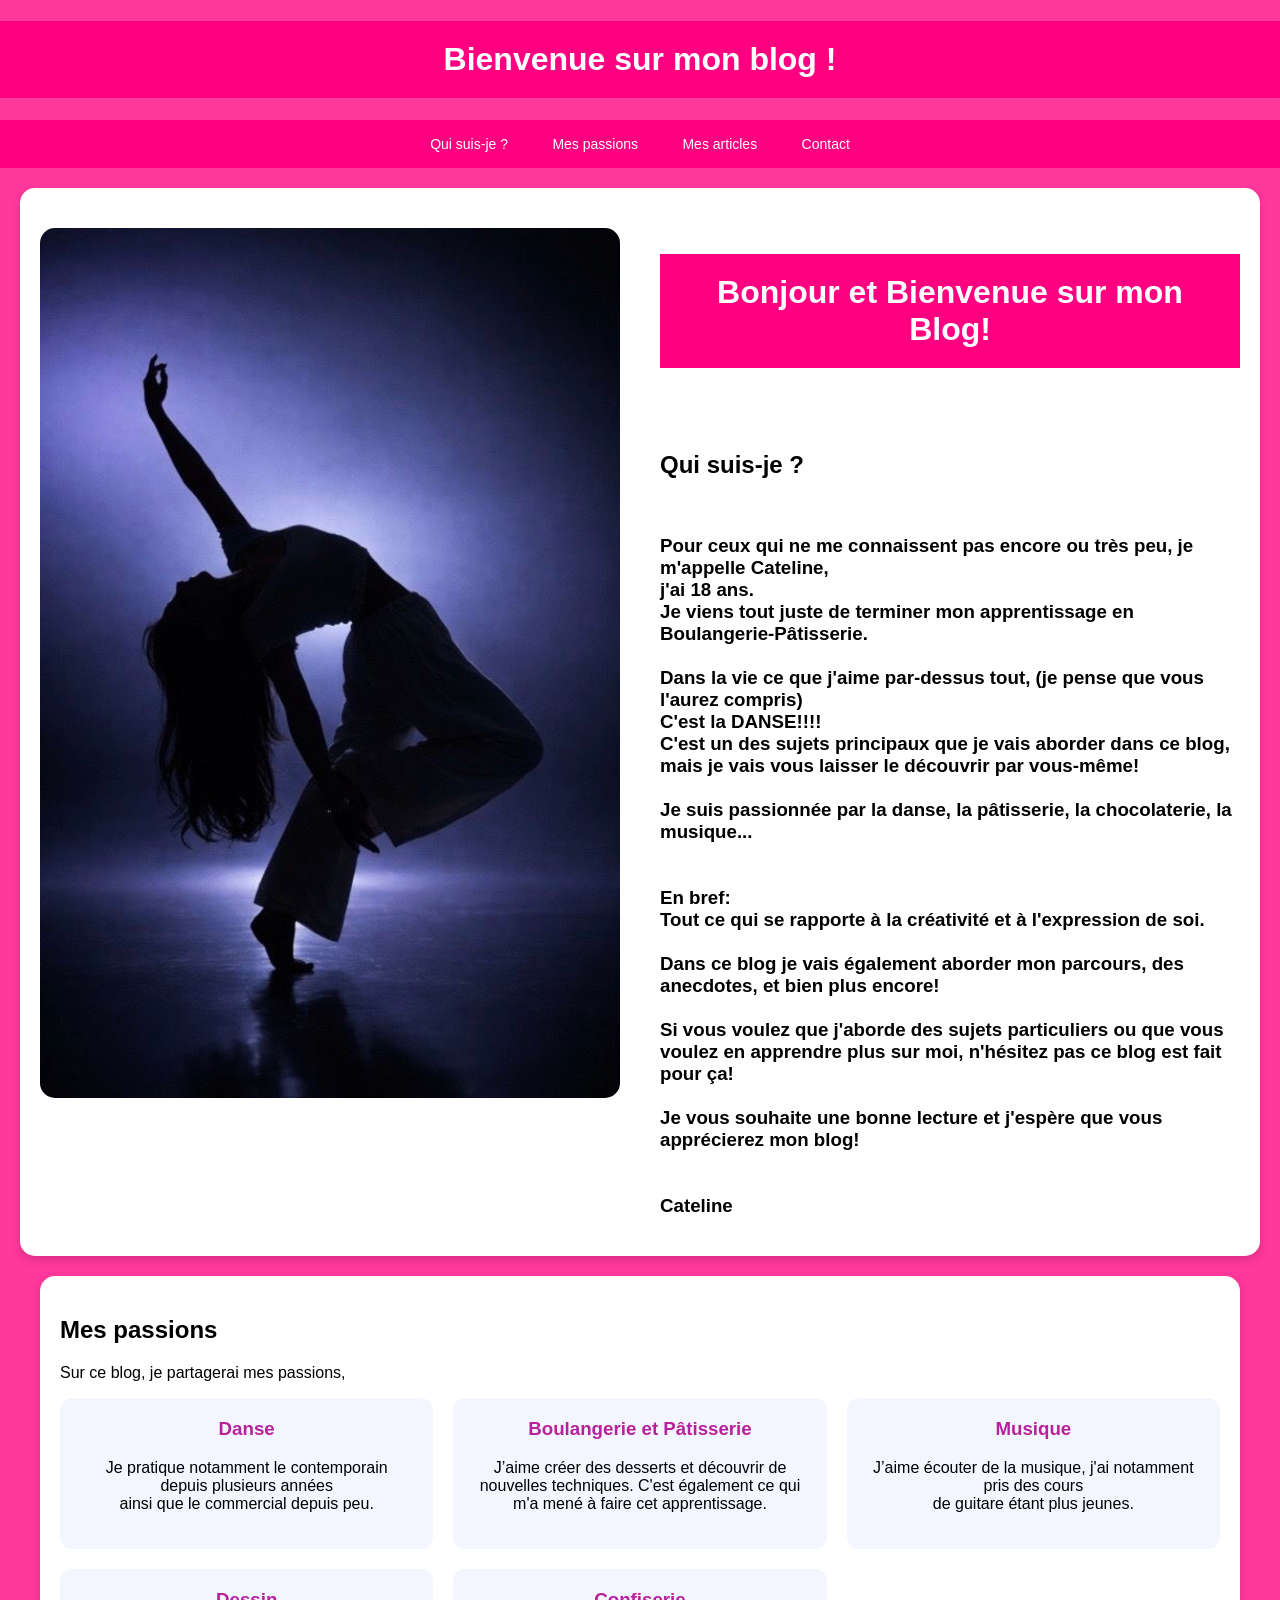
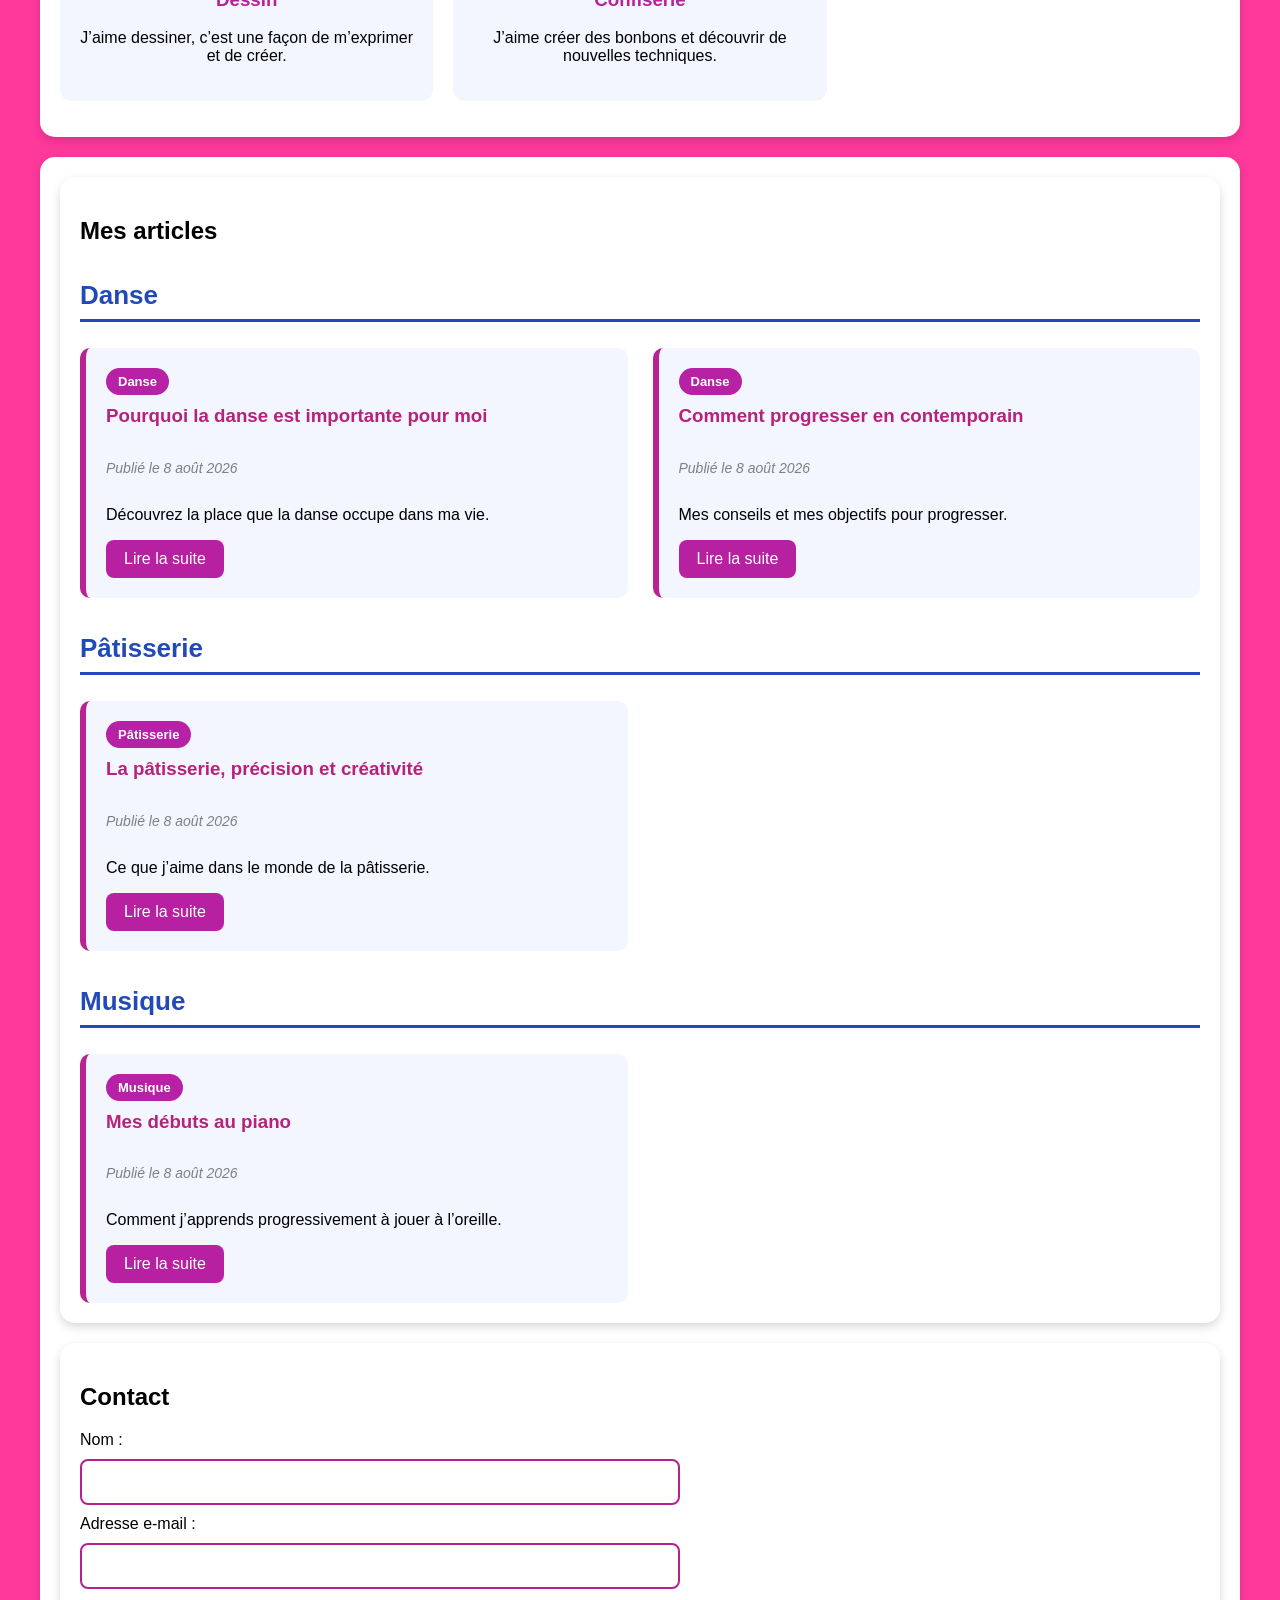
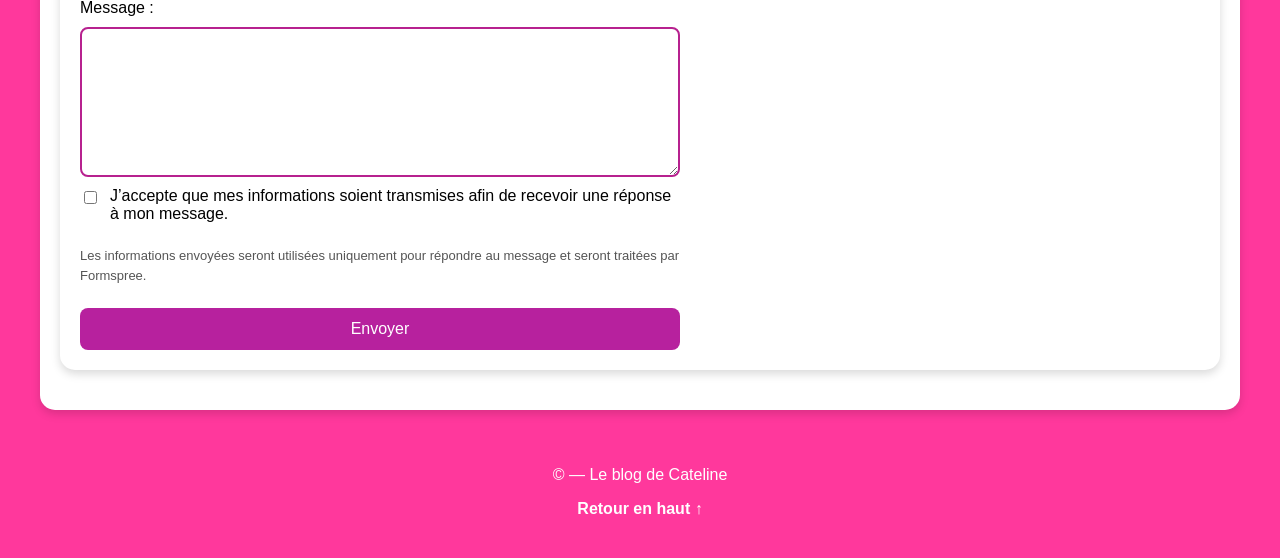
==== index.html @ 2f34d5cc "Add files via upload" ====
<!DOCTYPE html>
<html lang="fr">

<head>
    <meta charset="UTF-8">
    <meta name="viewport" content="width=device-width, initial-scale=1.0">
    <meta
    name="description"
    content="Le blog de Cateline consacré à la danse, à la pâtisserie, à la musique et à ses projets.">
    <title>Le blog de Cateline</title>
    <link rel="stylesheet" href="style.css">
</head>

<script src="script.js"></script>

<body id="haut">
     <h1>Bienvenue sur mon blog !</h1>

<nav>
    <a href="#presentation">Qui suis-je ?</a>
    <a href="#passions">Mes passions</a>
    <a href="#articles">Mes articles</a>
    <a href="#contact">Contact</a>
</nav>

 <main>
    
<section>
    <h2 id="presentation"></h2>

    <div class="presentation-contenu">
        <img src= "photo-anonyme.png" alt="Illustration de présentation">

        <div class="presentation-texte">
            <p>
               <h1>Bonjour et Bienvenue sur mon Blog!</h1><br>
               <br>
               
                <h2> Qui suis-je ?</h2><br>

                <h3>Pour ceux qui ne me connaissent pas encore ou très peu, je m'appelle Cateline, <br>
                    j'ai 18 ans.<br>

                Je viens tout juste de terminer mon apprentissage en Boulangerie-Pâtisserie.<br>
                                                                                                <br>
                Dans la vie ce que j'aime par-dessus tout, (je pense que vous l'aurez compris)<br>
                C'est la DANSE!!!!<br>
                C'est un des sujets principaux que je vais aborder dans ce blog, mais je vais vous laisser le découvrir
                par vous-même! <br> 
                                                                                                    <br>
                Je suis passionnée par la danse, la pâtisserie, la chocolaterie, la musique... <br><br><br>
                En bref:<br>
                Tout ce qui se rapporte à la créativité et à l'expression de soi.<br><br>
                Dans ce blog je vais également aborder mon parcours, des anecdotes, et bien plus encore!<br><br>
                
                Si vous voulez que j'aborde des sujets particuliers ou que vous voulez en apprendre plus sur moi, n'hésitez pas ce blog est fait pour ça!<br><br>
                Je vous souhaite une bonne lecture et j'espère que vous apprécierez mon blog!<br><br><br>
                Cateline<br>
                </h3>
            </p>
        </div>
    </div>
</section>

<main>
    <section>
        <h2 id="passions">Mes passions</h2>

        <p>
            Sur ce blog, je partagerai mes passions,
        </p>

        <ul class="liste-passions">
    <li>
        <h3>Danse</h3>
        <p>Je pratique notamment le contemporain depuis plusieurs années <br>ainsi que le commercial depuis peu.</p>
    </li>

    <li>
        <h3>Boulangerie et Pâtisserie</h3>
        <p>J’aime créer des desserts et découvrir de nouvelles techniques.
            C'est également ce qui m'a mené à faire cet apprentissage.
            
        </p>
    </li>

    <li>
        <h3>Musique</h3>
        <p>J’aime écouter de la musique, j'ai notamment pris des cours <br>de guitare étant plus jeunes.</p>
    </li>

    <li> 
        <h3>Dessin</h3>
        <p>J’aime dessiner, c’est une façon de m’exprimer et de créer.</p>
    </li>

    <li>
        <h3>Confiserie</h3>
        <p>J’aime créer des bonbons et découvrir de nouvelles techniques.</p>
    </li>
</ul>

    </section>
</main>
<main>
<section>
<section>
    <h2 id="articles">Mes articles</h2>

    <div class="groupe-categorie">
        <h3 class="titre-categorie">Danse</h3>

        <div class="grille-articles">
            <article>
                <span class="categorie">Danse</span>

                <h3>Pourquoi la danse est importante pour moi</h3>

                <p class="date">Publié le 8 août 2026</p>

                <p>
                    Découvrez la place que la danse occupe dans ma vie.
                </p>

                <a class="bouton" href="article-danse.html">
                    Lire la suite
                </a>
            </article>

            <article>
                <span class="categorie">Danse</span>

                <h3>Comment progresser en contemporain</h3>

                <p class="date">Publié le 8 août 2026</p>

                <p>
                    Mes conseils et mes objectifs pour progresser.
                </p>

                <a class="bouton" href="article-progrèsdanse.html">
                    Lire la suite
                </a>
            </article>
        </div>
    </div>

    <div class="groupe-categorie">
        <h3 class="titre-categorie">Pâtisserie</h3>

        <div class="grille-articles">
            <article>
                <span class="categorie">Pâtisserie</span>

                <h3>La pâtisserie, précision et créativité</h3>

                <p class="date">Publié le 8 août 2026</p>

                <p>
                    Ce que j’aime dans le monde de la pâtisserie.
                </p>

                <a class="bouton" href="article-patisserie.html">
                    Lire la suite
                </a>
            </article>
        </div>
    </div>

    <div class="groupe-categorie">
        <h3 class="titre-categorie">Musique</h3>

        <div class="grille-articles">
            <article>
                <span class="categorie">Musique</span>

                <h3>Mes débuts au piano</h3>

                <p class="date">Publié le 8 août 2026</p>

                <p>
                    Comment j’apprends progressivement à jouer à l’oreille.
                </p>

                <a class="bouton" href="article-musique.html">
                    Lire la suite
                </a>
            </article>
        </div>
    </div>
</section>

<section>
    <h2 id="contact">Contact</h2>

    <form
    id="formulaire-contact"
    action=https://formspree.io/f/xwlevend
    method="POST">
    <input
    type="hidden"
    name="_subject"
    value="Nouveau message depuis le blog"
>
        <label for="nom">Nom :</label>
        <input type="text" id="nom" name="nom" required>

        <label for="email">Adresse e-mail :</label>
        <input type="email" id="email" name="email"required>

        <label for="message">Message :</label>
        <textarea id="message" name="message" required></textarea>

<label class="consentement">
    <input type="checkbox" name="consentement" required>

    <span>
        J’accepte que mes informations soient transmises afin de recevoir
        une réponse à mon message.
    </span>
</label>

<p class="information-contact">
    Les informations envoyées seront utilisées uniquement pour répondre
    au message et seront traitées par Formspree.
</p>

<button type="submit">Envoyer</button>

    </form>
</section>
</main>

<footer>
    <p>© <span id="annee"></span> — Le blog de Cateline</p>
    <a class="retour-haut" href="#haut">Retour en haut ↑</a>
</footer>

<script src="script.js"></script>

</body>

</html>
---- style.css ----
html{
    scroll-behavior: smooth;
}
* {
    box-sizing: border-box;
}
body {
    background-color: rgb(255, 56, 156);
    font-family: Arial, sans-serif;
    margin: 0px
}

h1{
    color: white;
    background-color: rgb(255, 0, 128);
    text-align: center;
    font-size: 50px;
    padding: 30px;
}

main{
    margin: 30px;
}

nav {
    background-color: rgb(255, 0, 128);
    padding: 15px;
    text-align: center;
    position: sticky;
    top: 0;
    z-index: 1000;
}

nav a {
    color: white;
    text-decoration: none;
    margin: 20px;
    font-size: 18px;
}

nav a:hover {
    color: black;
}

section {
    background-color: white;
    padding: 20px;
    margin-bottom: 20px;
    border-radius: 15px;
    box-shadow: 0 4px 10px rgba(0, 0, 0, 0.15);
}

footer {
    background-color: rgb(255, 0, 174) (21, 66, 172);
    color: white;
    text-align: center;
    padding: 20px;
}

img {
    width: 750px;
    max-width: 100%;
    display: block;
    margin: 20px 20px;
    border-radius: 15px;
}

article {
    background-color: #f3f6ff;
    padding: 20px;
    margin-top: 20px;
    border-left: 6px solid #b92291;
    border-radius: 10px;
}

article h3 {
    margin-top: 0;
    color: #b7217b;
}

.date {
    color: gray;
    font-size: 14px;
    font-style: italic;
}

.bouton {
    display: inline-block;
    background-color: #b721a1;
    color: white;
    text-decoration: none;
    padding: 10px 18px;
    border-radius: 8px;
}

.bouton:hover {
    background-color: rgb(228, 0, 202);
}

@media (max-width: 600px){}
    h1 {
        font-size: 32px;
        padding: 20px;
    }
    nav{
        gap: 12px;
    }
    nav a {
       font-size: 14px;
    }

    main {
        margin: 20px;
    }
    .liste-passions {
    grid-template-columns: 1fr;
    .grille-articles {
    grid-template-columns: 1fr;
}
}

 .presentation-contenu {
    display: grid;
    grid-template-columns: 1fr 1fr;
    gap: 40px;
    align-items: start;
}

.presentation-contenu img {
    width: 100%;
    margin: 0;
}

.presentation-texte {
    text-align: left;
}   

.presentation-texte p {
    margin-top: 0;
    line-height: 1.6;
}

form {
    display: flex;
    flex-direction: column;
    gap: 10px;
    max-width: 600px;
}

input,
textarea {
    font-family: Arial, sans-serif;
    font-size: 16px;
    padding: 12px;
    border: 2px solid rgb(183, 33, 143);
    border-radius: 8px;
}

textarea {
    min-height: 150px;
    resize: vertical;
}

button {
    background-color: #b7219e;
    color: white;
    font-size: 16px;
    padding: 12px 20px;
    border: none;
    border-radius: 8px;
    cursor: pointer;
}

button:hover {
    background-color: rgb(235, 12, 150);
}

body.mode-sombre {
    background-color: #121212;
    color: white;
}

body.mode-sombre section {
    background-color: #242424;
    color: white;
}

body.mode-sombre article {
    background-color: #333333;
}

body.mode-sombre article h3 {
    color: #ff8adc;
}

#bouton-theme {
    display: block;
    margin: 20px auto;
}

.liste-passions {
    display: grid;
    grid-template-columns: repeat(3, 1fr);
    gap: 20px;
    padding: 0;
    list-style: none;
}

.liste-passions li {
    background-color: #f3f6ff;
    padding: 20px;
    border-radius: 12px;
    text-align: center;
}

.liste-passions h3 {
    color: #b7219c;
    margin-top: 0;
}

.liste-passions li {
    transition: transform 0.3s, box-shadow 0.3s;
}

.liste-passions li:hover {
    transform: translateY(-8px);
    box-shadow: 0 8px 18px rgba(0, 0, 0, 0.2);
}

.retour-haut {
    color: white;
    text-decoration: none;
    font-weight: bold;
}

.retour-haut:hover {
    text-decoration: underline;
}
.grille-articles {
    display: grid;
    grid-template-columns: repeat(2, 1fr);
    gap: 25px;
}

.grille-articles article {
    margin-top: 0;
}
.grille-articles article {
    display: flex;
    flex-direction: column;
}

.grille-articles .bouton {
    margin-top: auto;
    align-self: flex-start;
}
#recherche-articles {
    width: 100%;
    max-width: 500px;
    margin: 10px 0 25px;
    padding: 12px;
    font-size: 16px;
    border: 2px solid rgb(183, 33, 166);
    border-radius: 8px;
}

.categorie {
    display: inline-block;
    width: fit-content;
    background-color: rgb(183, 33, 166);
    color: white;
    font-size: 13px;
    font-weight: bold;
    padding: 6px 12px;
    margin-bottom: 10px;
    border-radius: 20px;
}
a:focus-visible,
button:focus-visible,
input:focus-visible,
textarea:focus-visible {
    outline: 3px solid #ffcc00;
    outline-offset: 3px;
}
.consentement {
    display: flex;
    align-items: flex-start;
    gap: 10px;
}

.consentement input {
    width: auto;
    margin-top: 4px;
}

.information-contact {
    color: #555555;
    font-size: 13px;
    line-height: 1.5;
}
/* Tablettes */
@media (max-width: 1024px) {
    main {
        margin: 20px;
    }

    section {
        width: 100%;
        padding: 20px;
    }

    .presentation-contenu {
        grid-template-columns: 1fr 1fr;
        gap: 25px;
    }

    .grille-projets {
        grid-template-columns: repeat(2, 1fr);
    }

    nav {
        flex-wrap: wrap;
    }
}

/* Téléphones */
@media (max-width: 600px) {
    h1 {
        font-size: 30px;
        padding: 20px 10px;
    }

    nav {
        flex-wrap: wrap;
        gap: 10px 15px;
        padding: 12px;
    }

    nav a {
        font-size: 14px;
        margin: 0;
    }

    main {
        margin: 10px;
    }

    section {
        width: 100%;
        padding: 15px;
        margin-bottom: 15px;
        border-radius: 10px;
    }

    .presentation-contenu {
        grid-template-columns: 1fr;
        gap: 20px;
    }

    .presentation-contenu img {
        width: 100%;
        max-width: 100%;
    }

    .presentation-texte {
        text-align: left;
    }

    .liste-passions,
    .grille-articles,
    .grille-projets {
        grid-template-columns: 1fr;
    }

    form,
    input,
    textarea,
    button {
        width: 100%;
        max-width: 100%;
    }

    .consentement input {
        width: 18px;
        min-width: 18px;
    }

    footer {
        padding: 15px;
    }
}
.groupe-categorie {
    margin-top: 35px;
}

.titre-categorie {
    color: #2149b7;
    font-size: 26px;
    border-bottom: 3px solid #2149b7;
    padding-bottom: 8px;
}
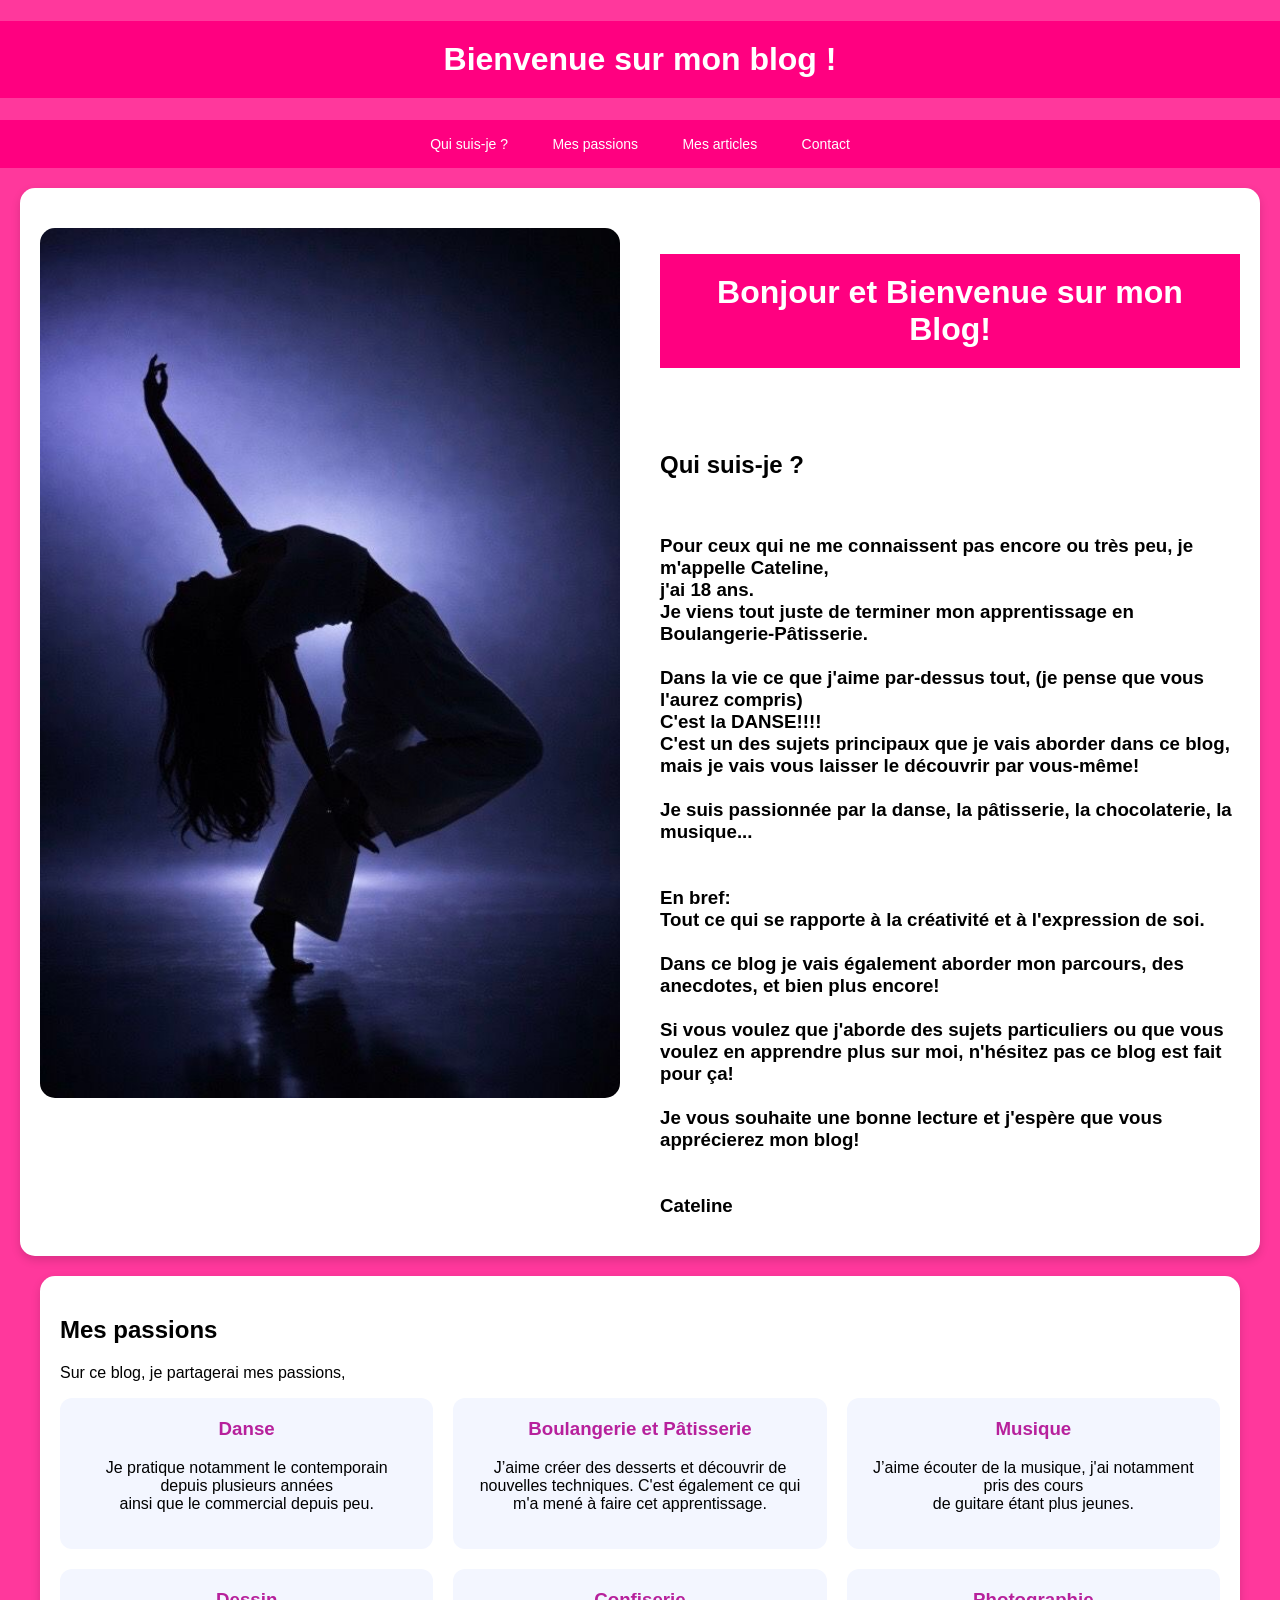
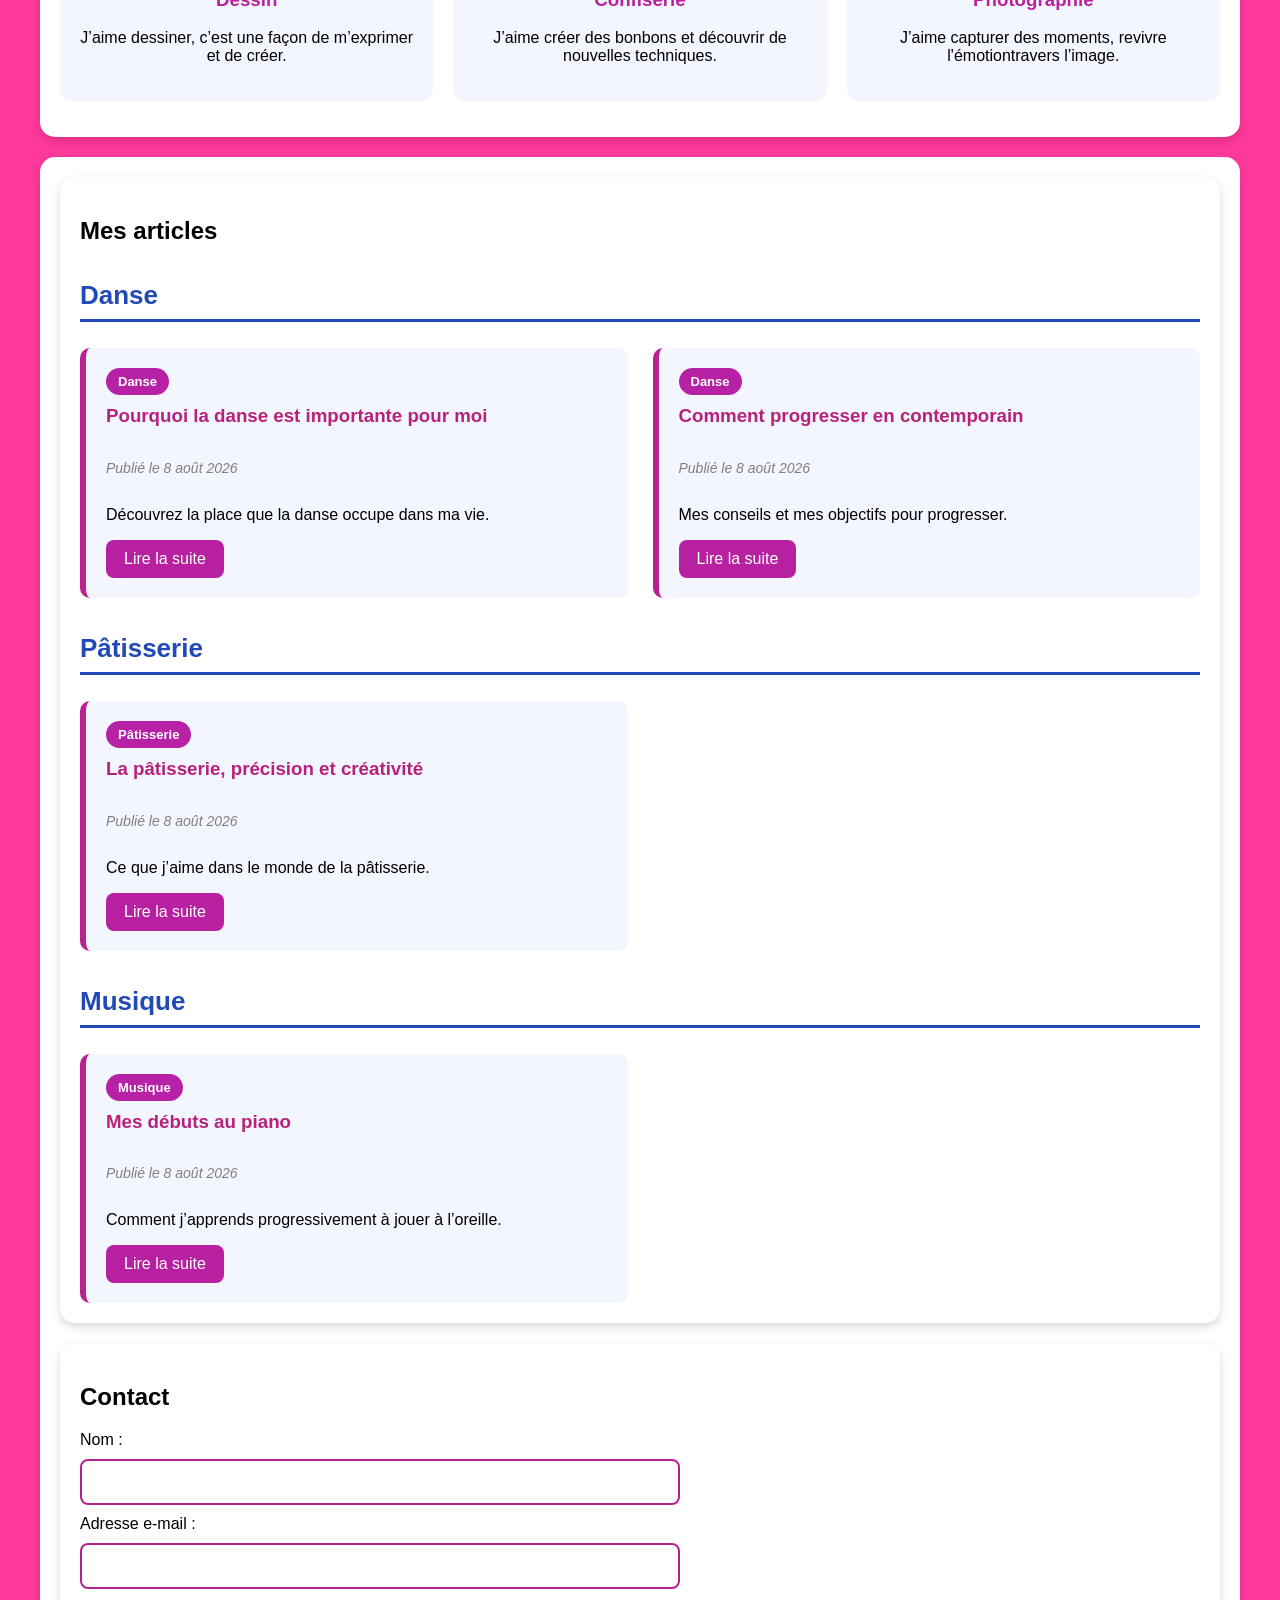
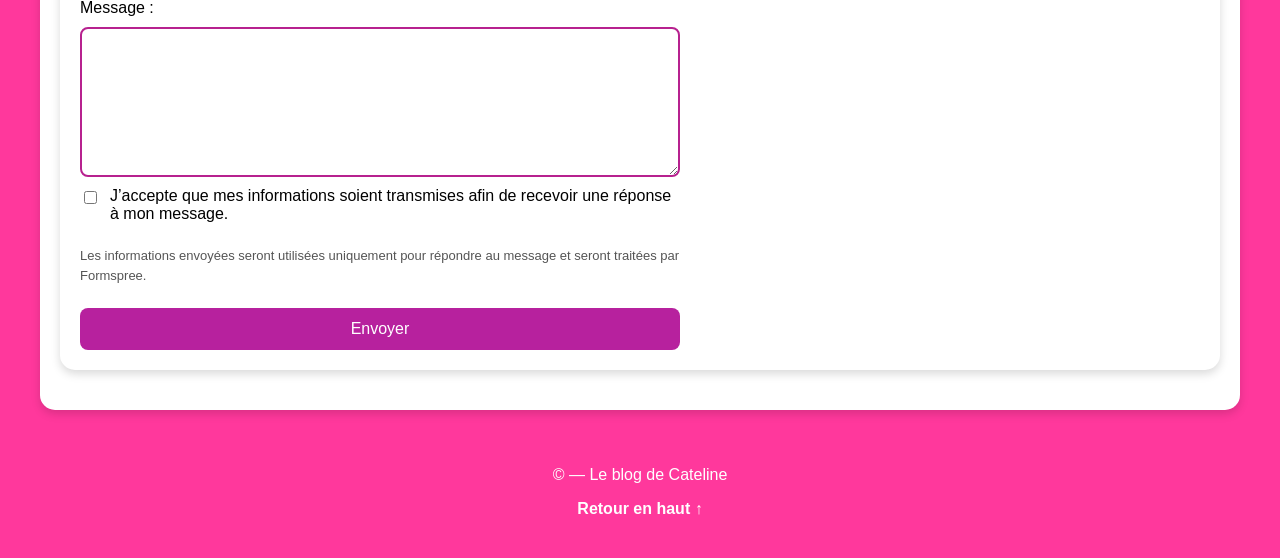
==== commit 2a8165eb: "Add files via upload" ====
--- a/index.html
+++ b/index.html
@@ -98,6 +98,12 @@
         <h3>Confiserie</h3>
         <p>J’aime créer des bonbons et découvrir de nouvelles techniques.</p>
     </li>
+
+    <li>
+        <h3>Photographie</h3>
+        <p>J’aime capturer des moments, revivre l'émotiontravers l’image.</p>
+    </li>
+    
 </ul>
 
     </section>
@@ -138,7 +144,7 @@
                     Mes conseils et mes objectifs pour progresser.
                 </p>
 
-                <a class="bouton" href="article-progrèsdanse.html">
+                <a class="bouton" href="progres-contemporain.html">
                     Lire la suite
                 </a>
             </article>
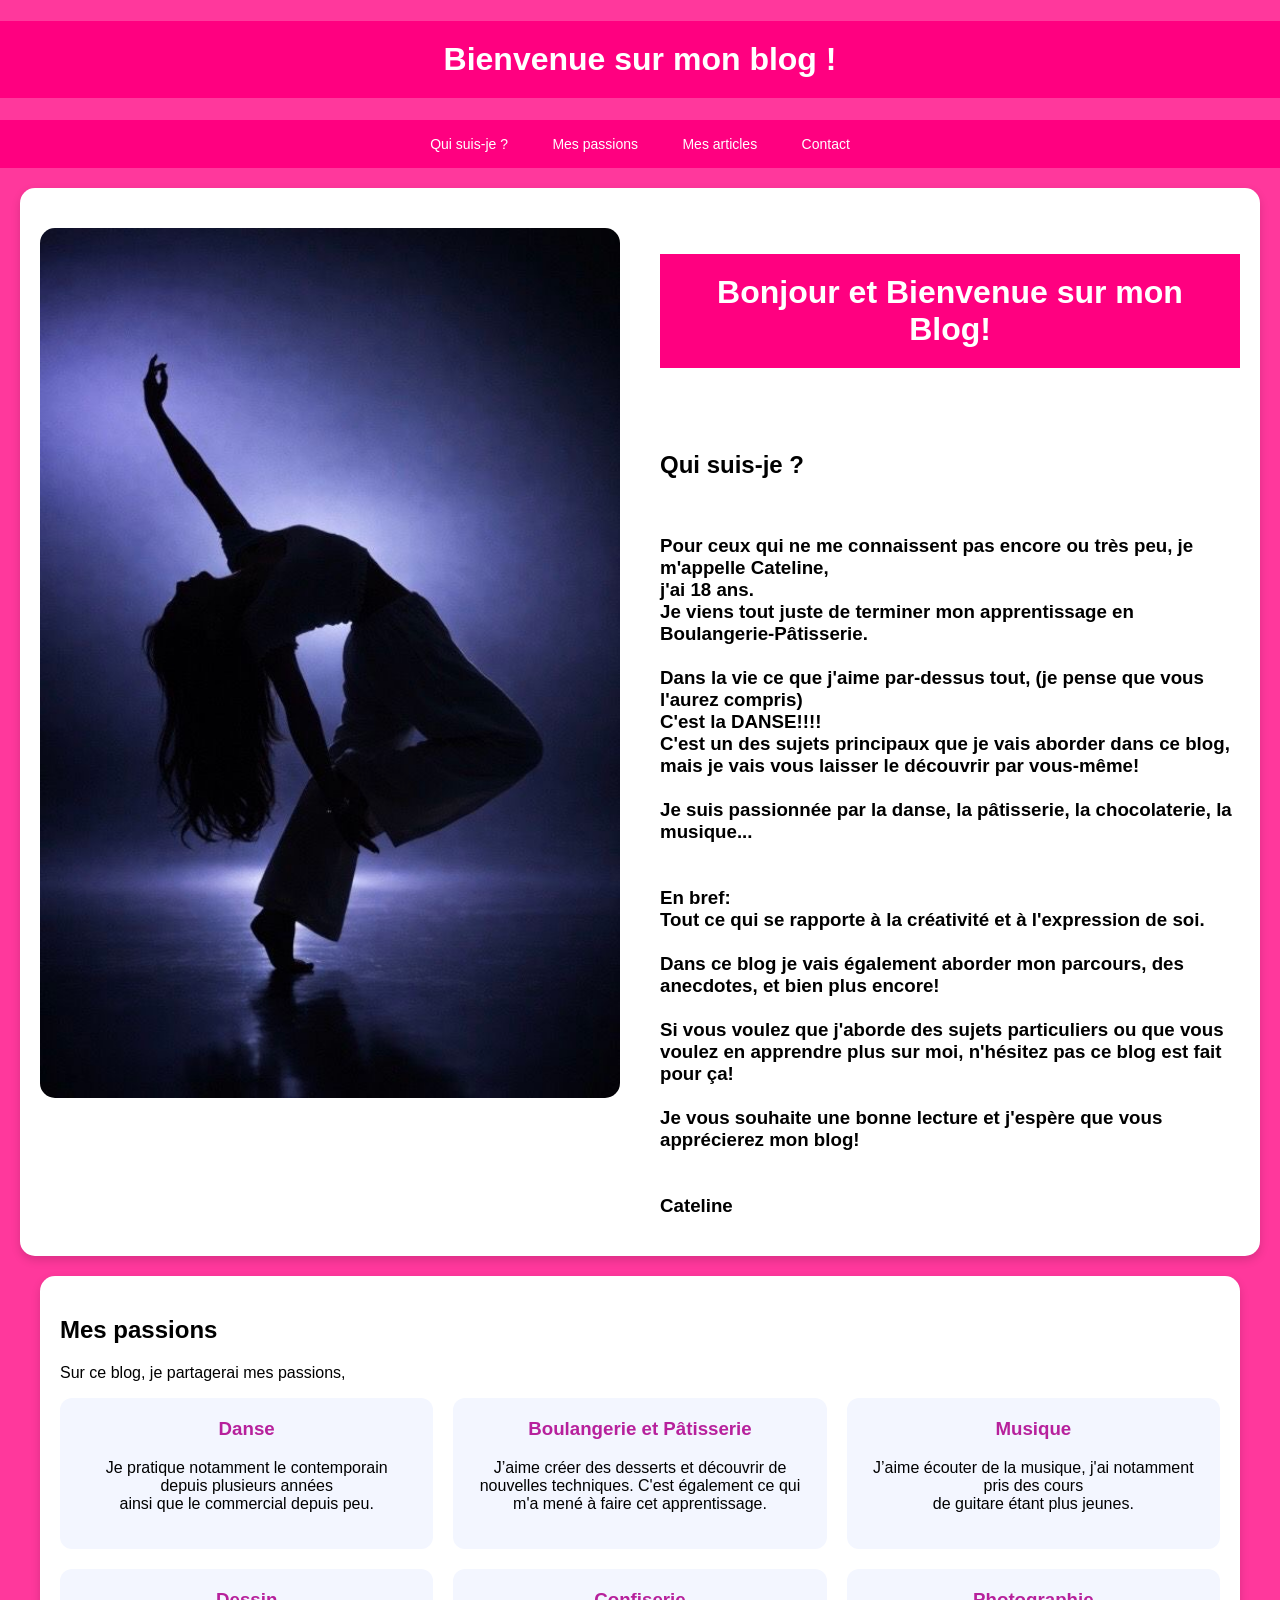
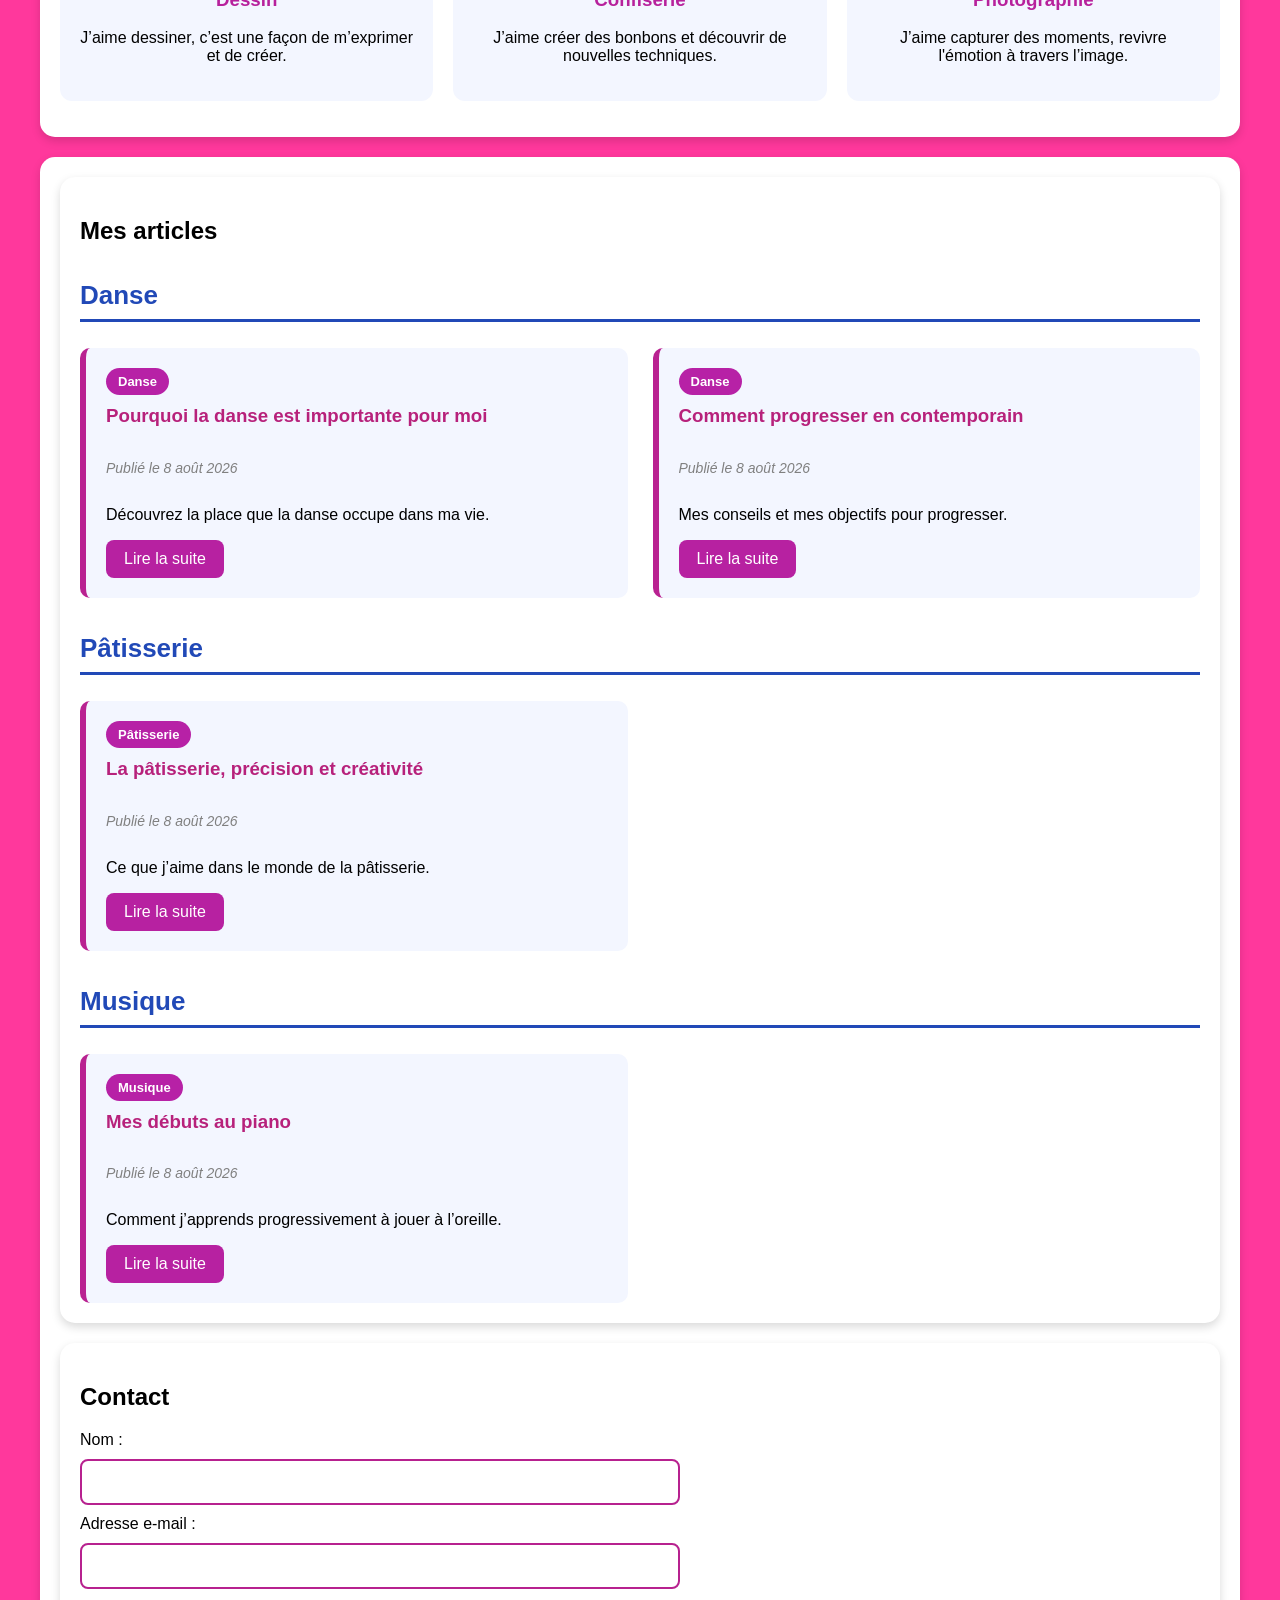
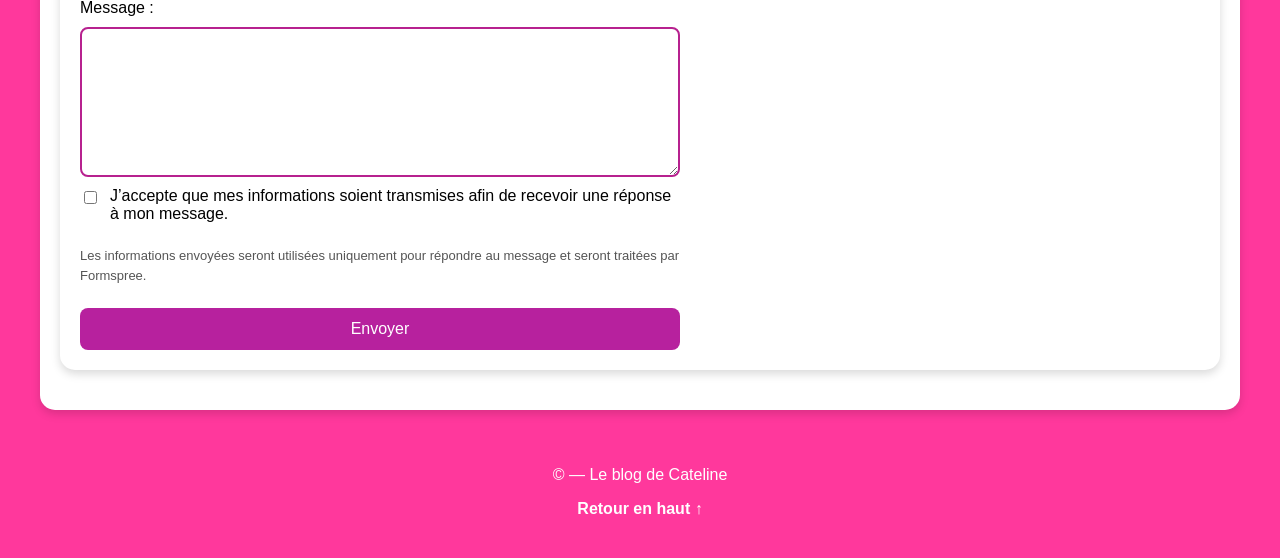
==== commit 722e7fcb: "Add files via upload" ====
--- a/index.html
+++ b/index.html
@@ -101,9 +101,9 @@
 
     <li>
         <h3>Photographie</h3>
-        <p>J’aime capturer des moments, revivre l'émotiontravers l’image.</p>
-    </li>
-    
+        <p>J’aime capturer des moments, revivre l'émotion à travers l’image.</p>
+    </li>
+
 </ul>
 
     </section>
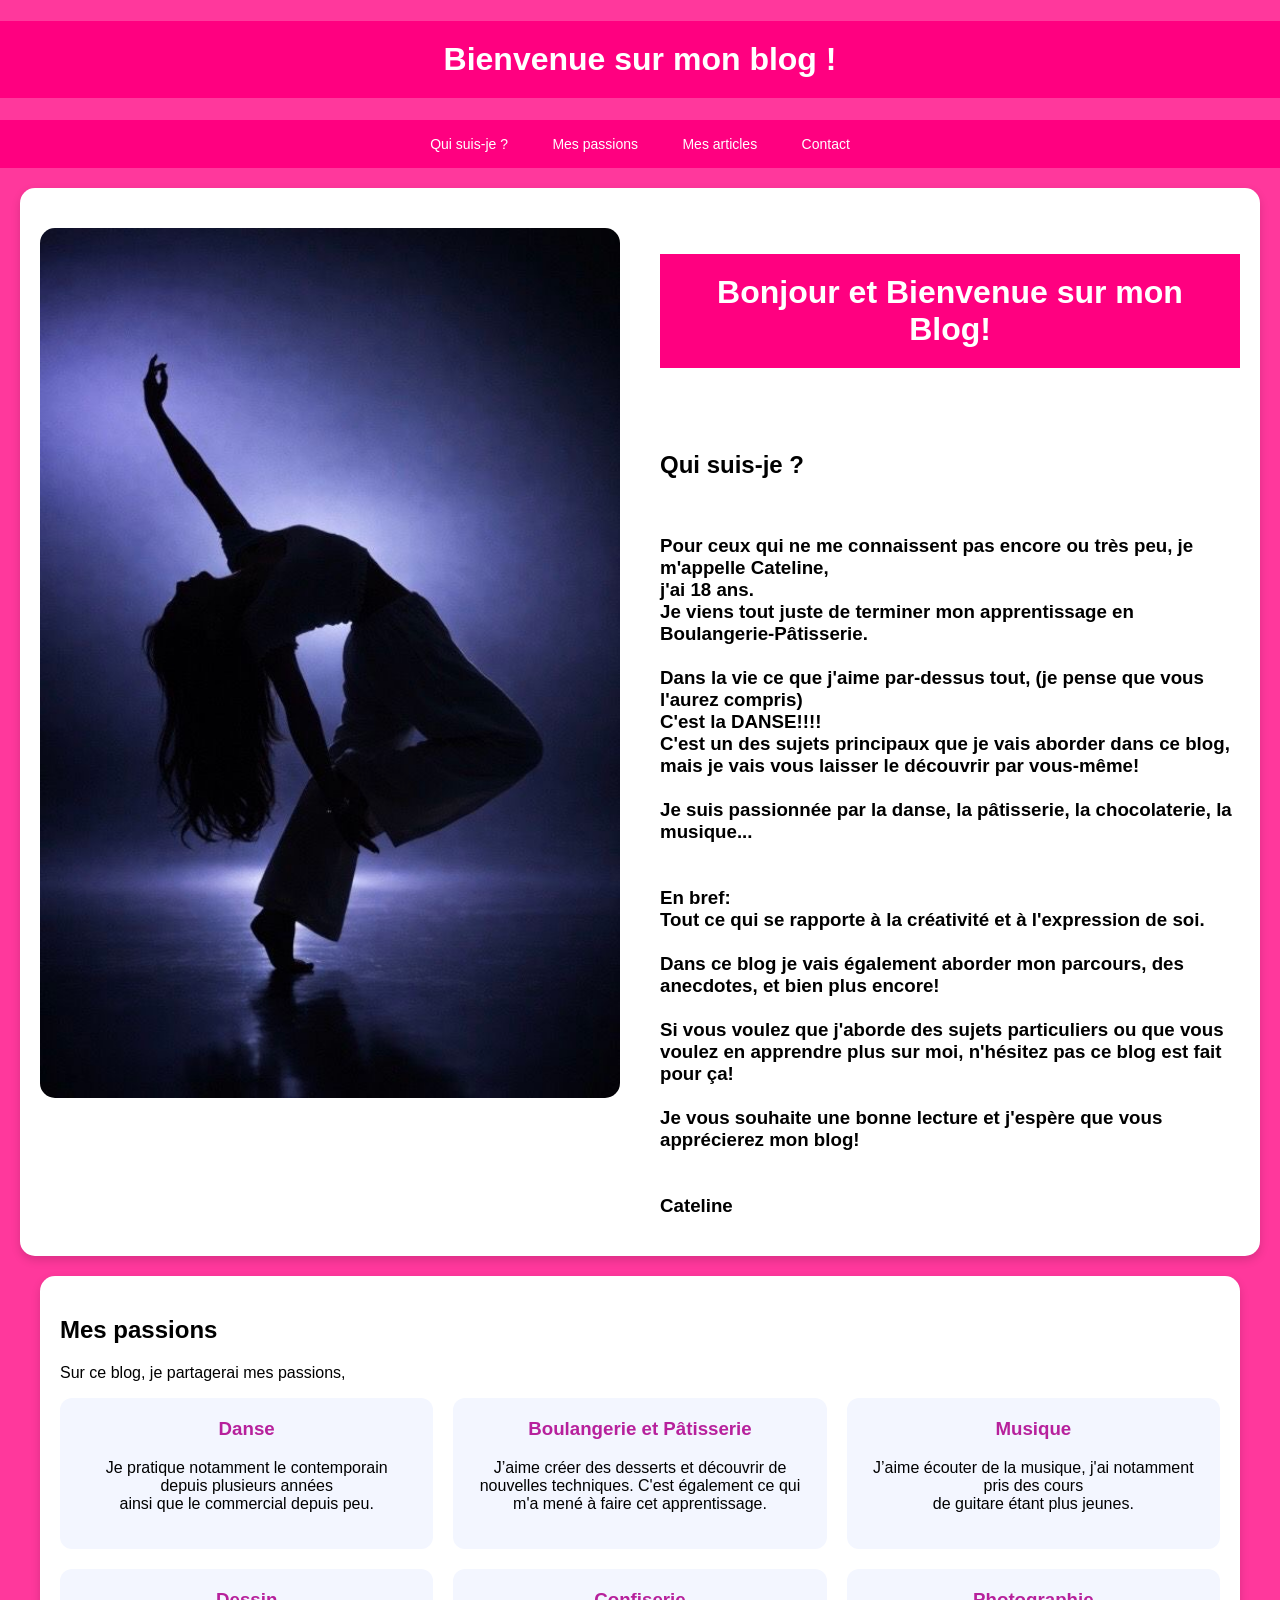
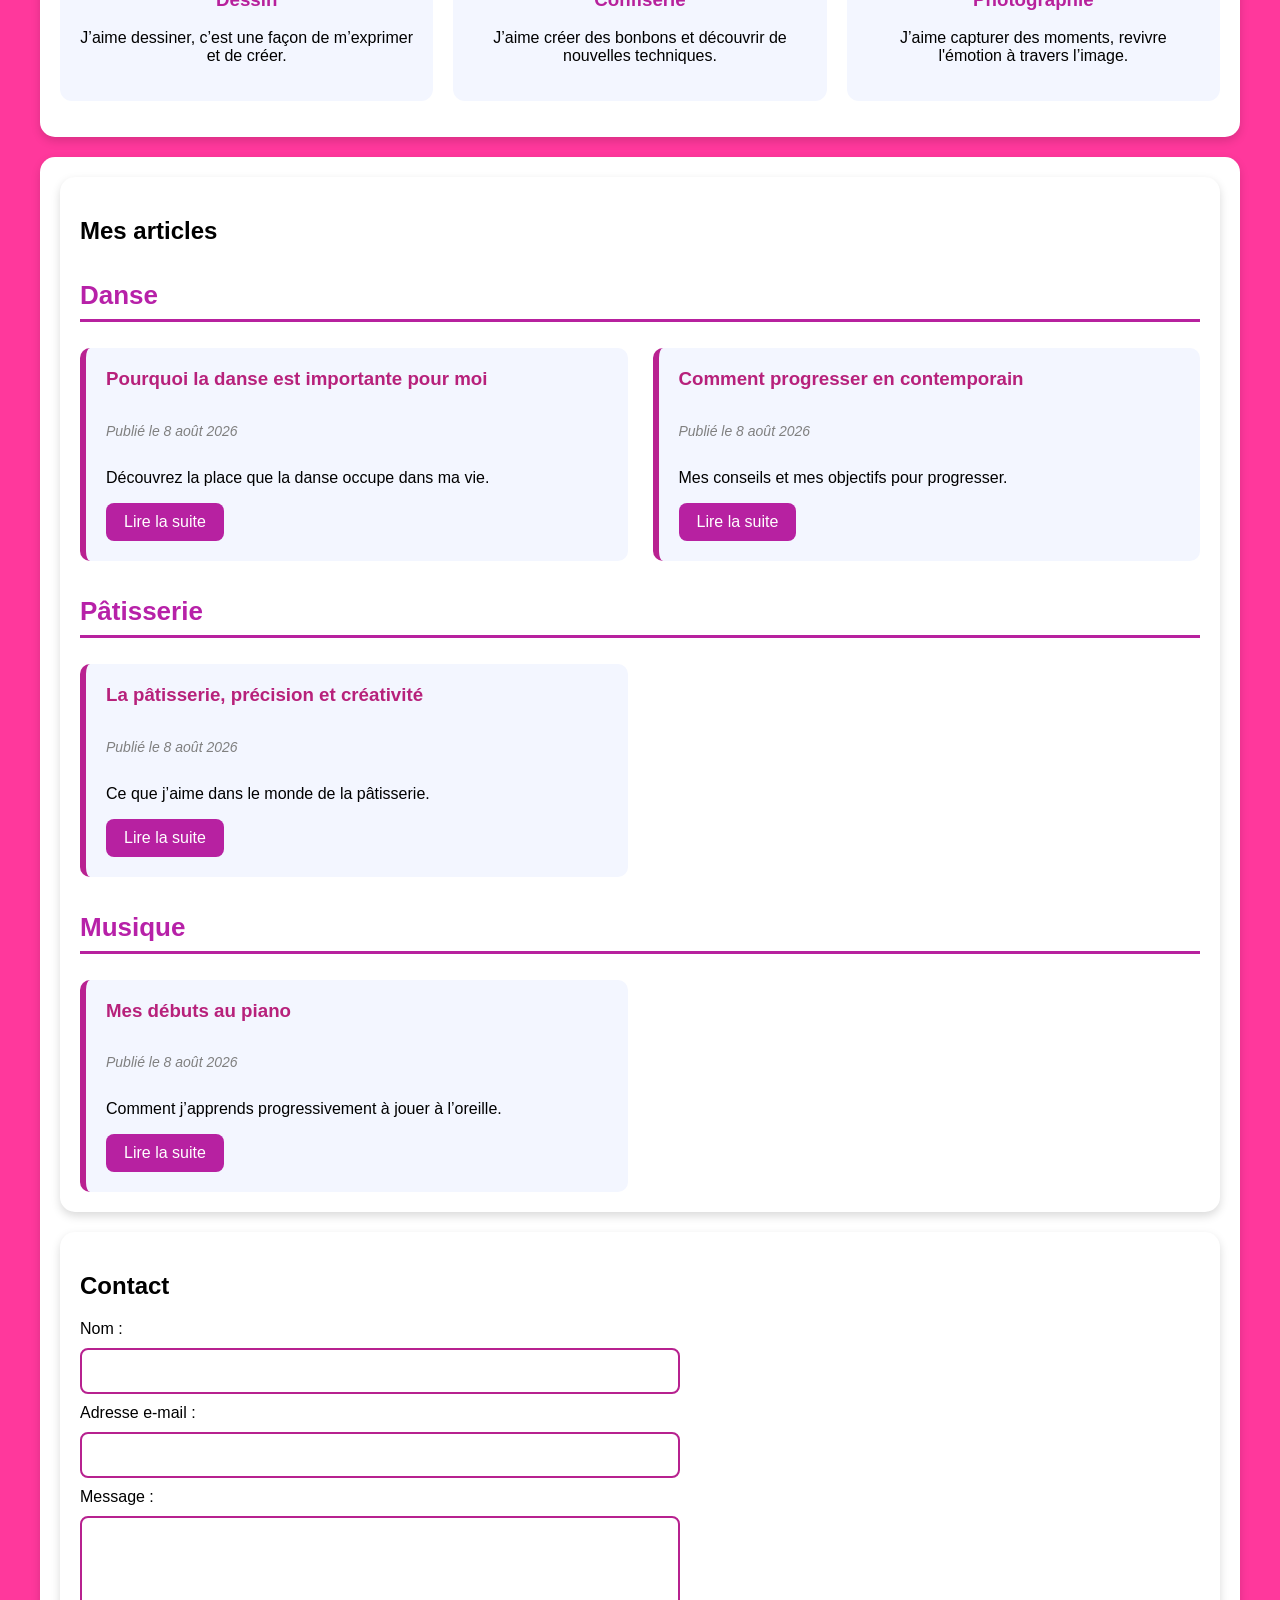
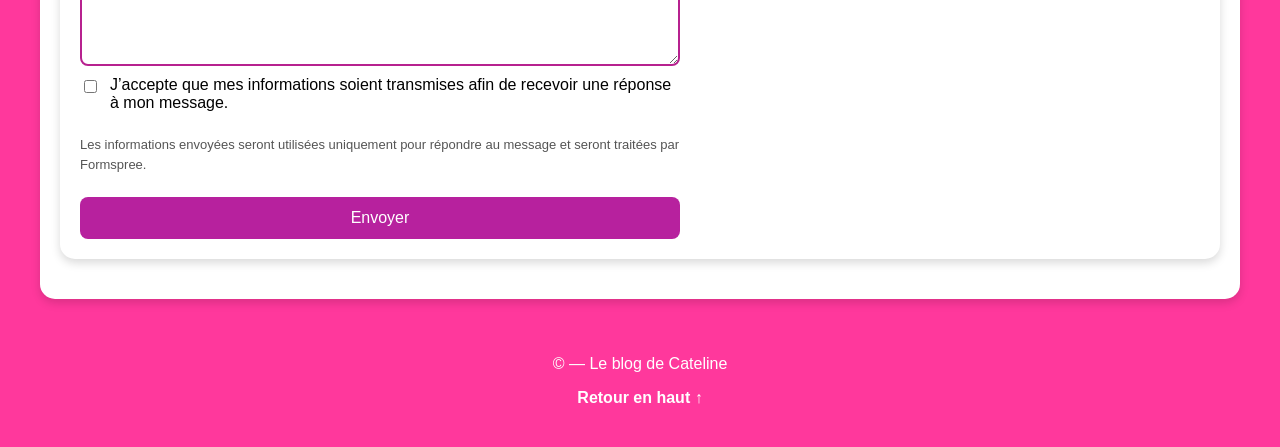
==== commit 607781a3: "Add files via upload" ====
--- a/index.html
+++ b/index.html
@@ -118,7 +118,6 @@
 
         <div class="grille-articles">
             <article>
-                <span class="categorie">Danse</span>
 
                 <h3>Pourquoi la danse est importante pour moi</h3>
 
@@ -134,7 +133,6 @@
             </article>
 
             <article>
-                <span class="categorie">Danse</span>
 
                 <h3>Comment progresser en contemporain</h3>
 
@@ -156,7 +154,6 @@
 
         <div class="grille-articles">
             <article>
-                <span class="categorie">Pâtisserie</span>
 
                 <h3>La pâtisserie, précision et créativité</h3>
 
@@ -178,7 +175,6 @@
 
         <div class="grille-articles">
             <article>
-                <span class="categorie">Musique</span>
 
                 <h3>Mes débuts au piano</h3>
 
--- a/style.css
+++ b/style.css
@@ -394,8 +394,8 @@
 }
 
 .titre-categorie {
-    color: #2149b7;
+    color: rgb(183, 33, 168);
     font-size: 26px;
-    border-bottom: 3px solid #2149b7;
+    border-bottom: 3px solid #b7219e;
     padding-bottom: 8px;
 }
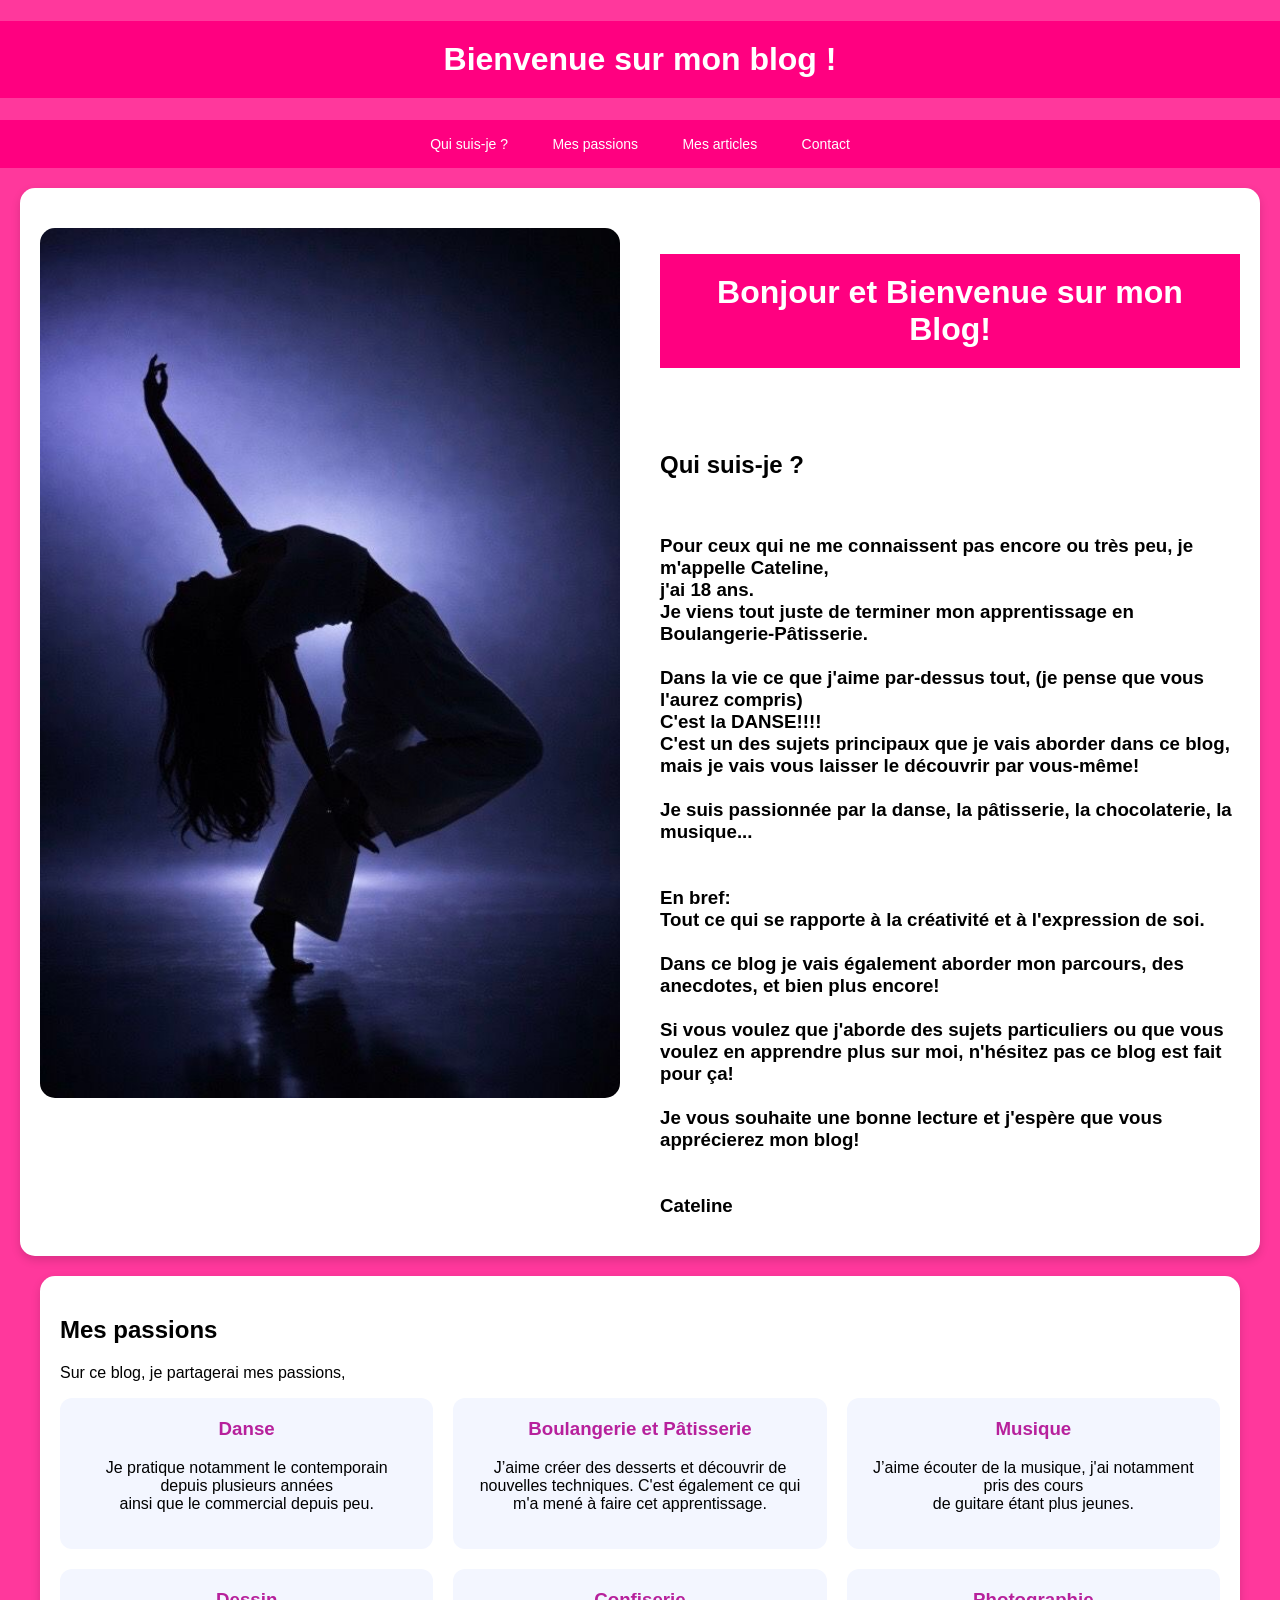
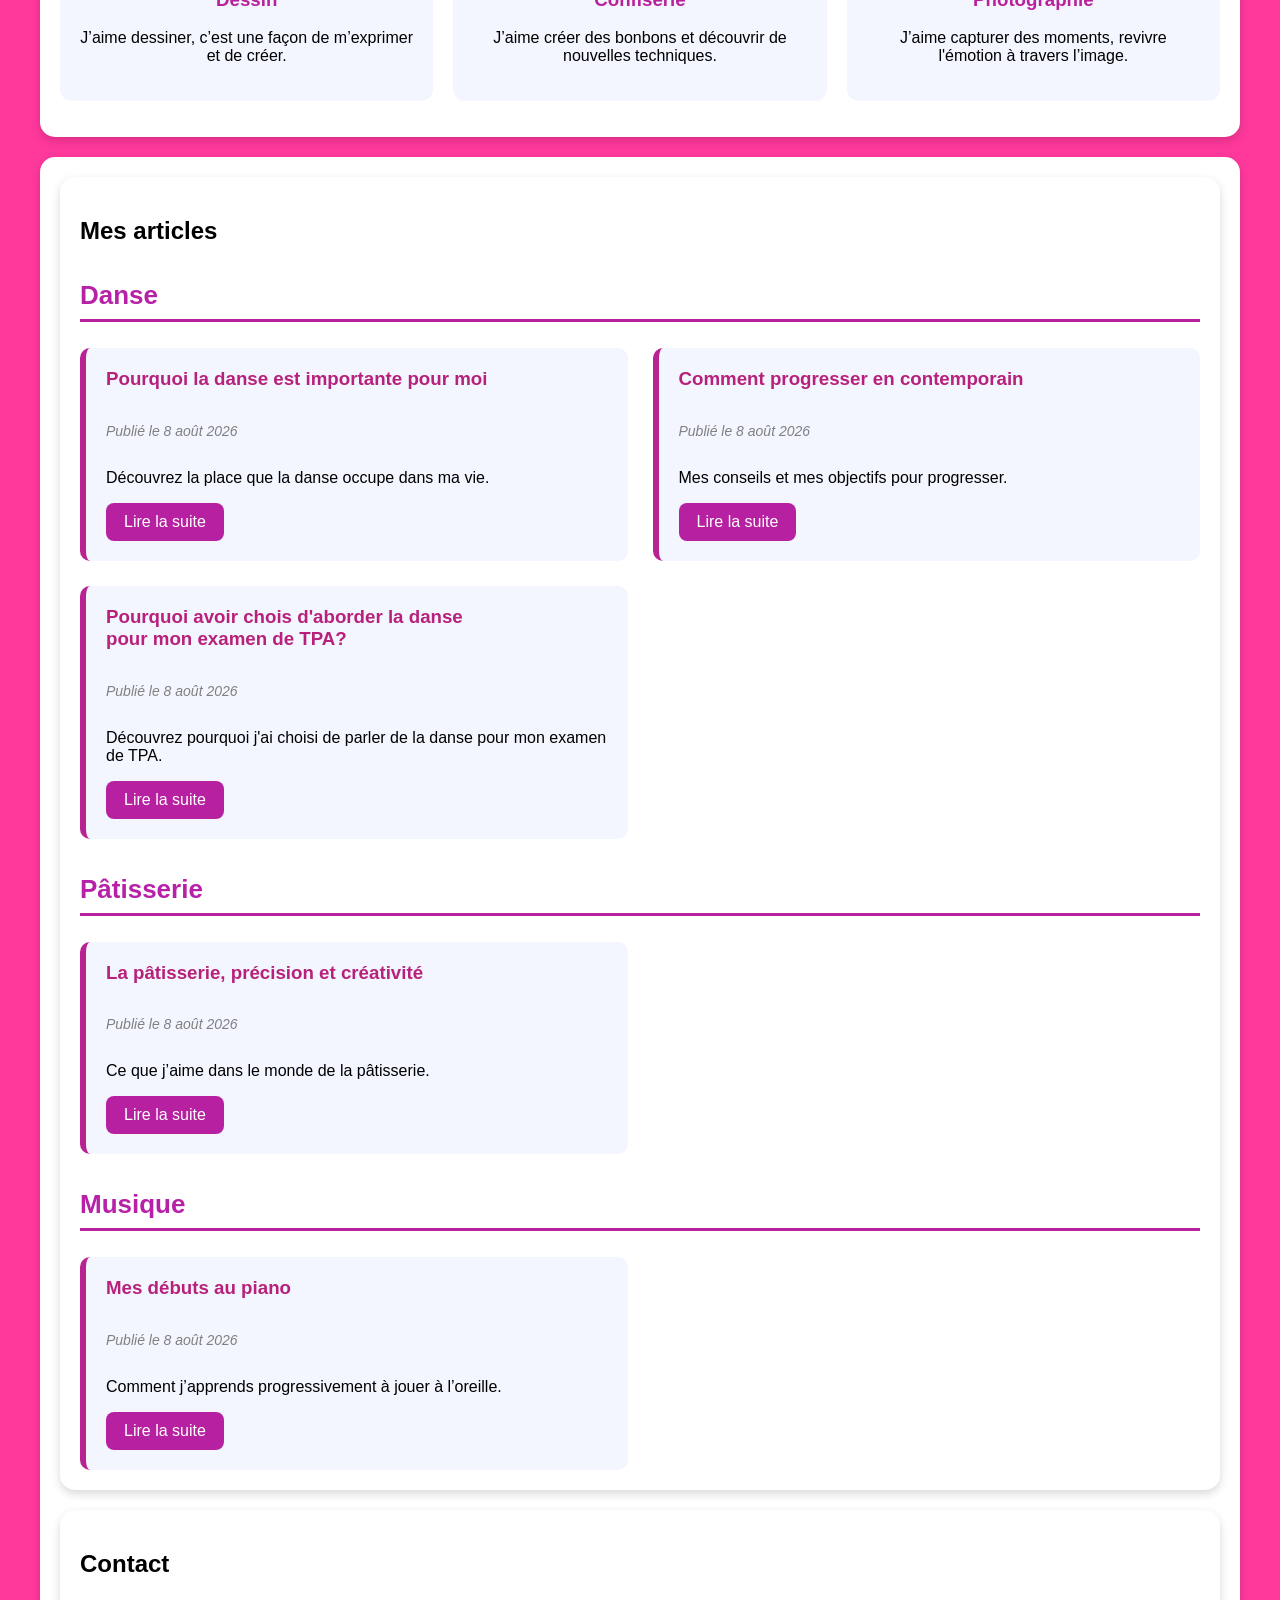
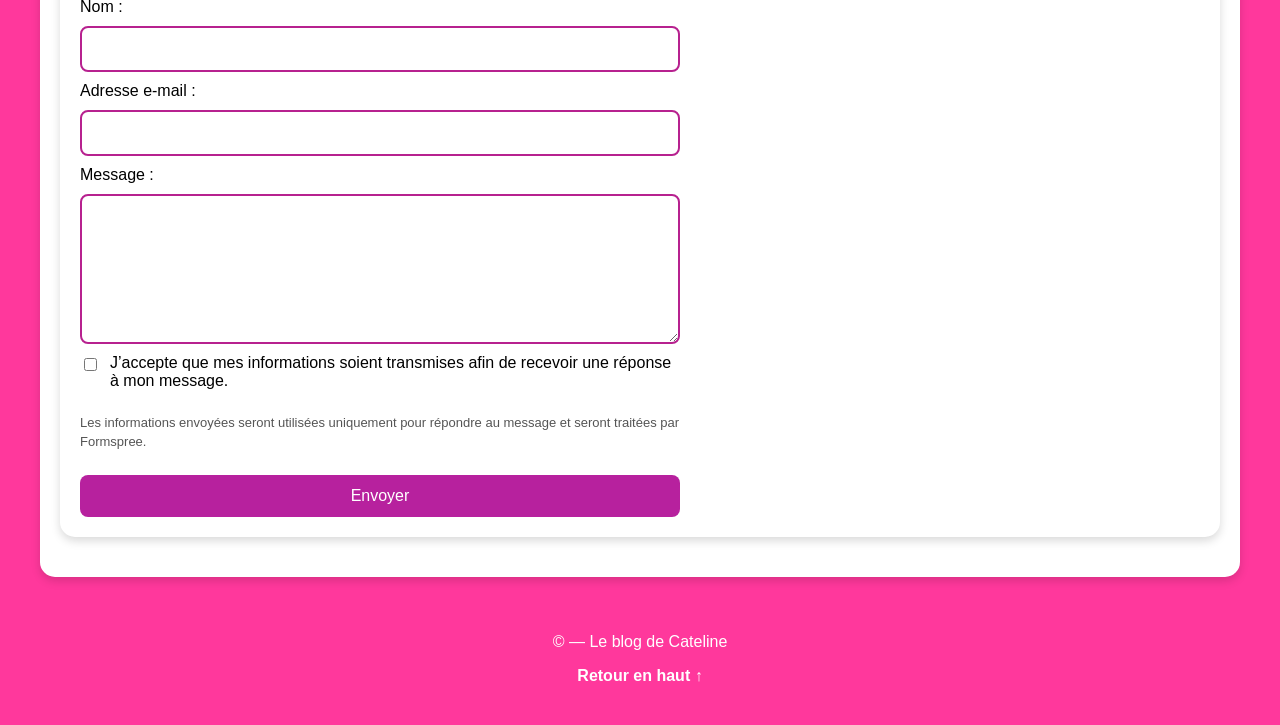
==== commit cbcb26c8: "Add files via upload" ====
--- a/index.html
+++ b/index.html
@@ -146,6 +146,22 @@
                     Lire la suite
                 </a>
             </article>
+
+            <article>
+
+                <h3>Pourquoi avoir chois d'aborder la danse <br>
+                    pour mon examen de TPA?</h3>
+
+                <p class="date">Publié le 8 août 2026</p>
+
+                <p>
+                    Découvrez pourquoi j'ai choisi de parler de la danse pour mon examen de TPA.
+                </p>
+
+                <a class="bouton" href="dans-TPA.html">
+                    Lire la suite
+                </a>
+            </article>
         </div>
     </div>
 
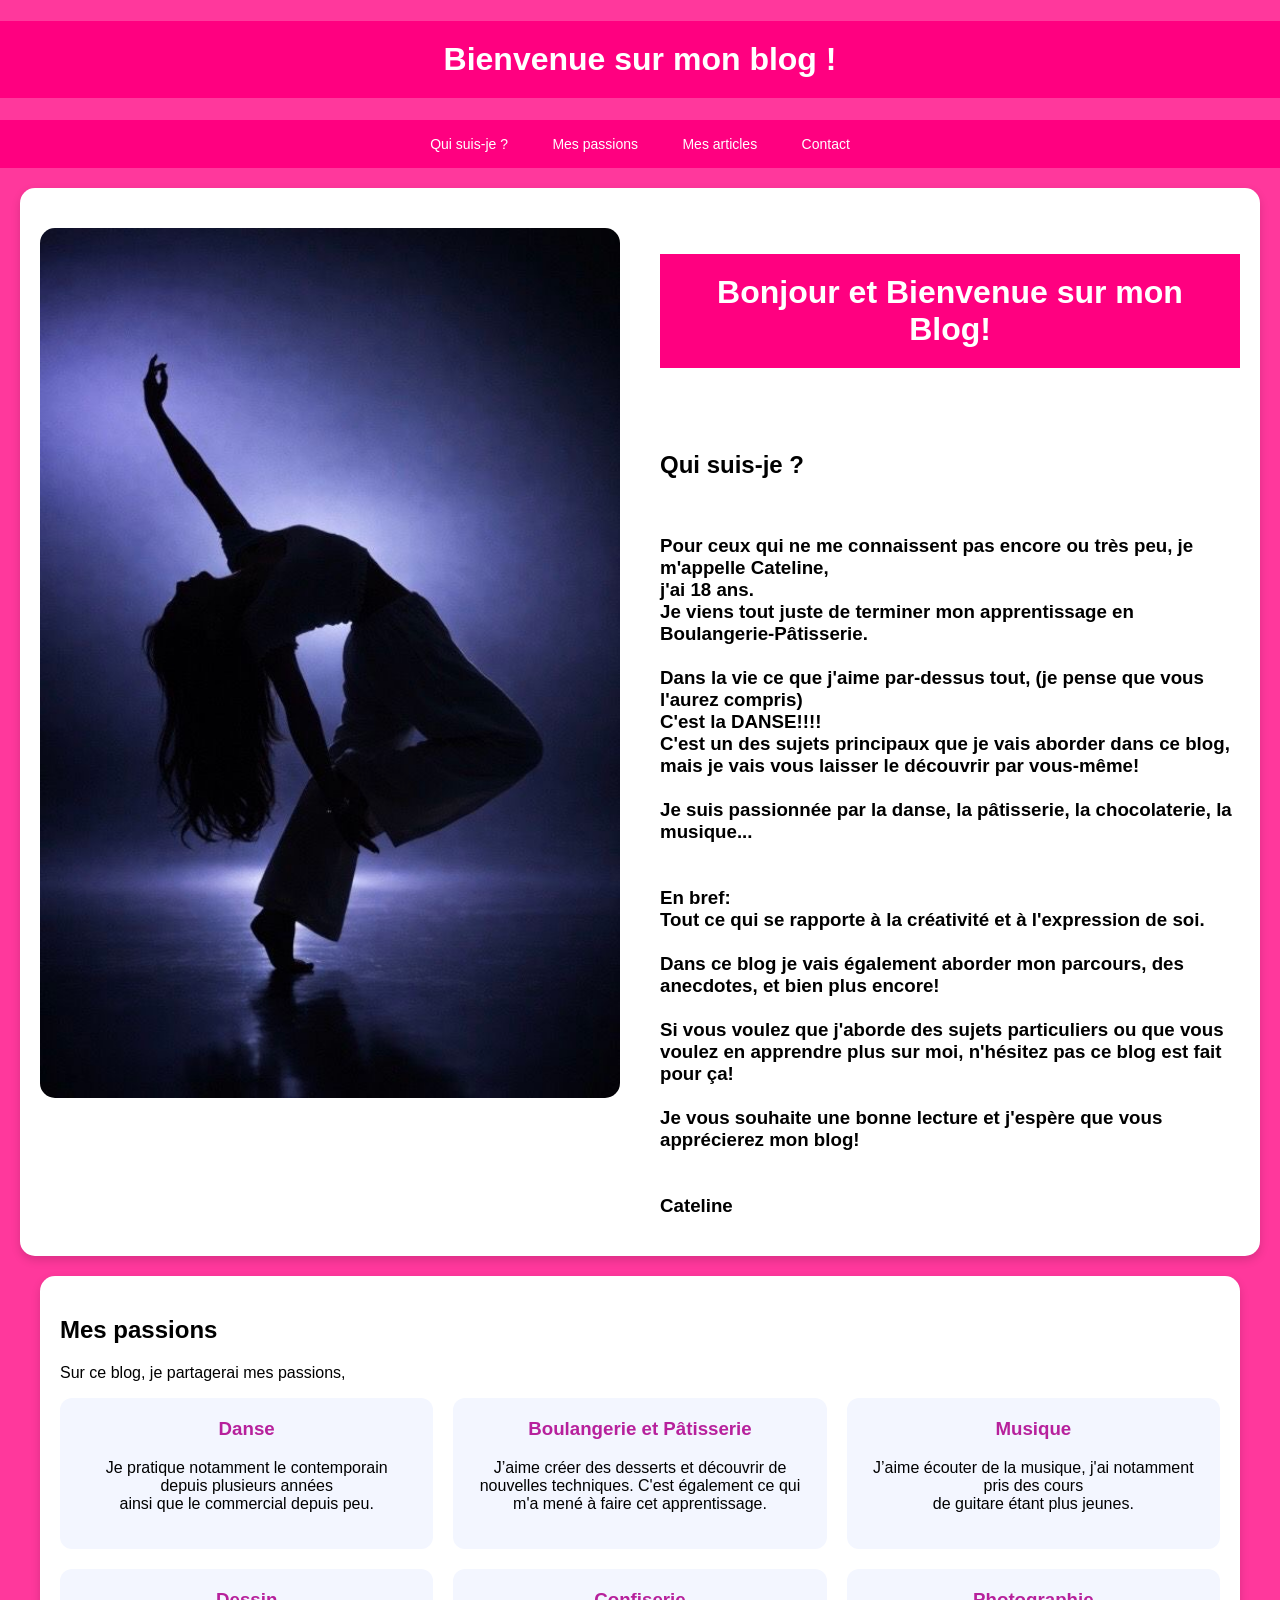
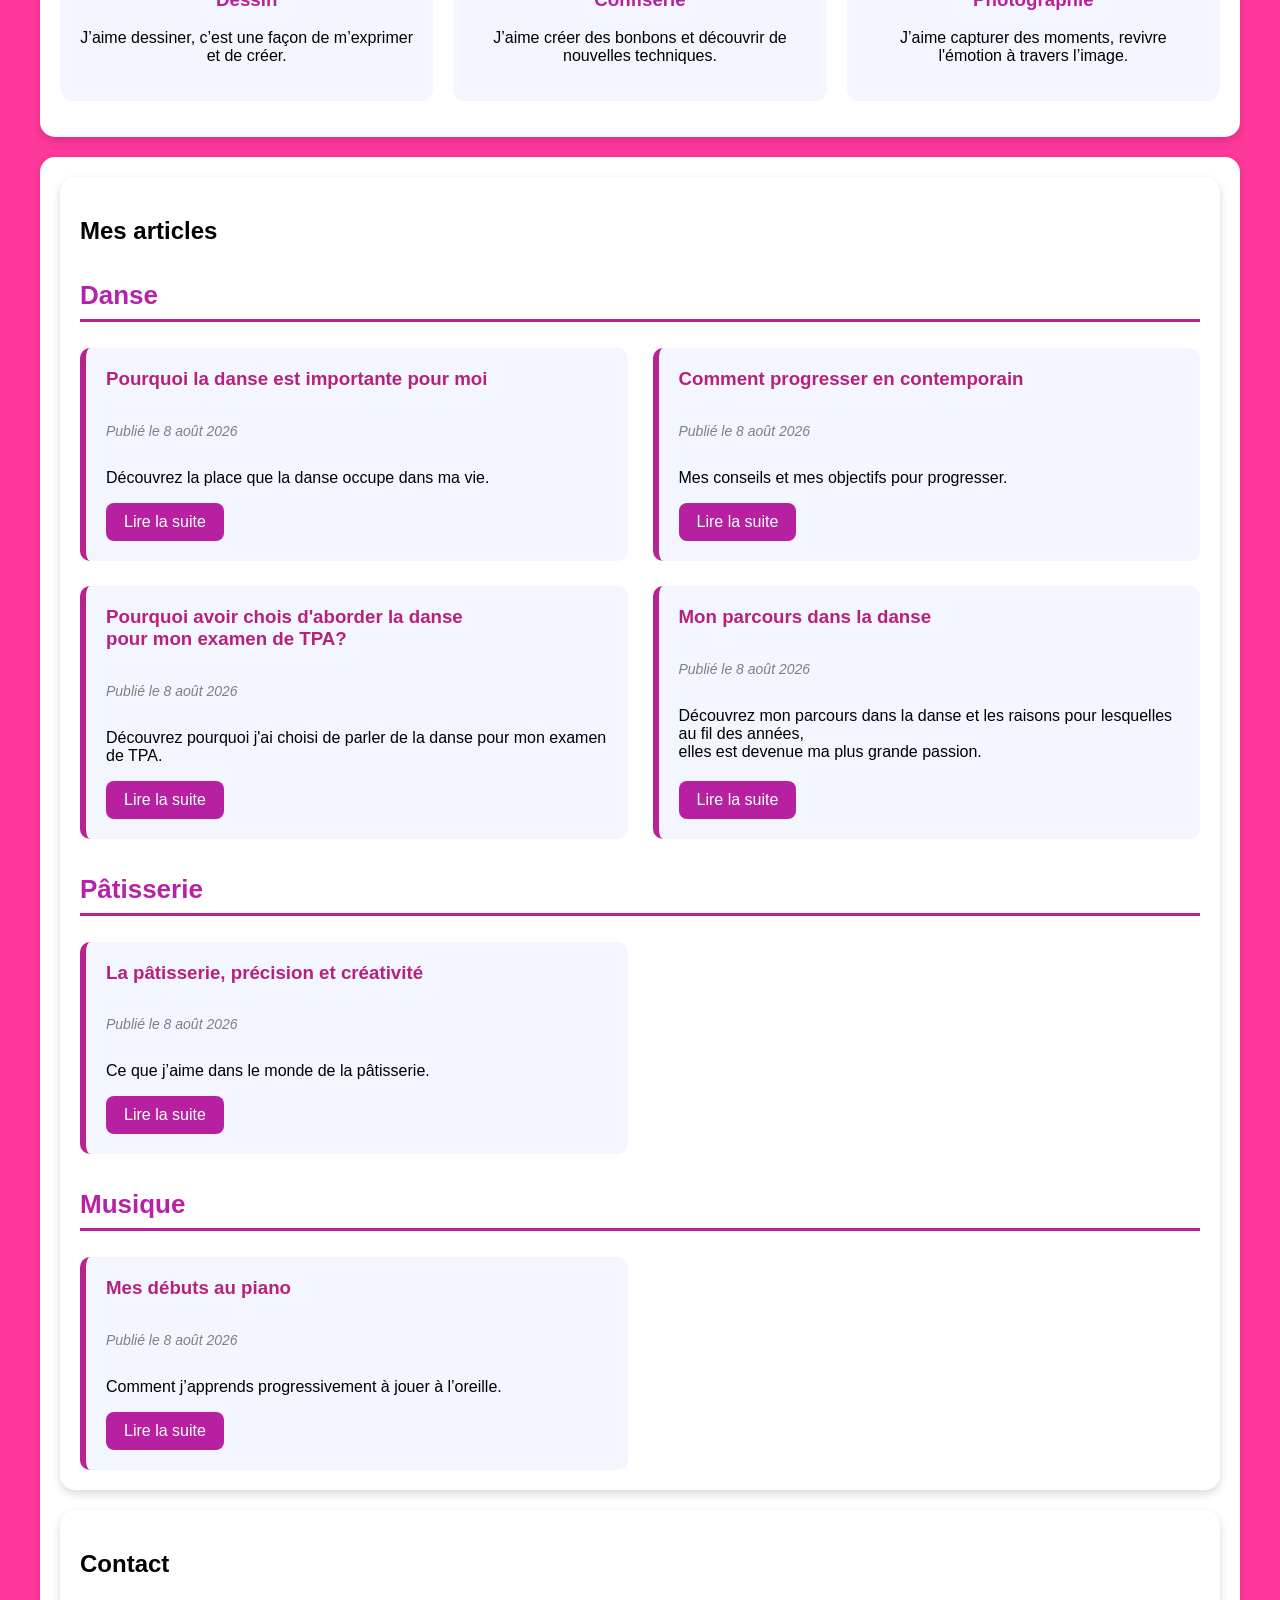
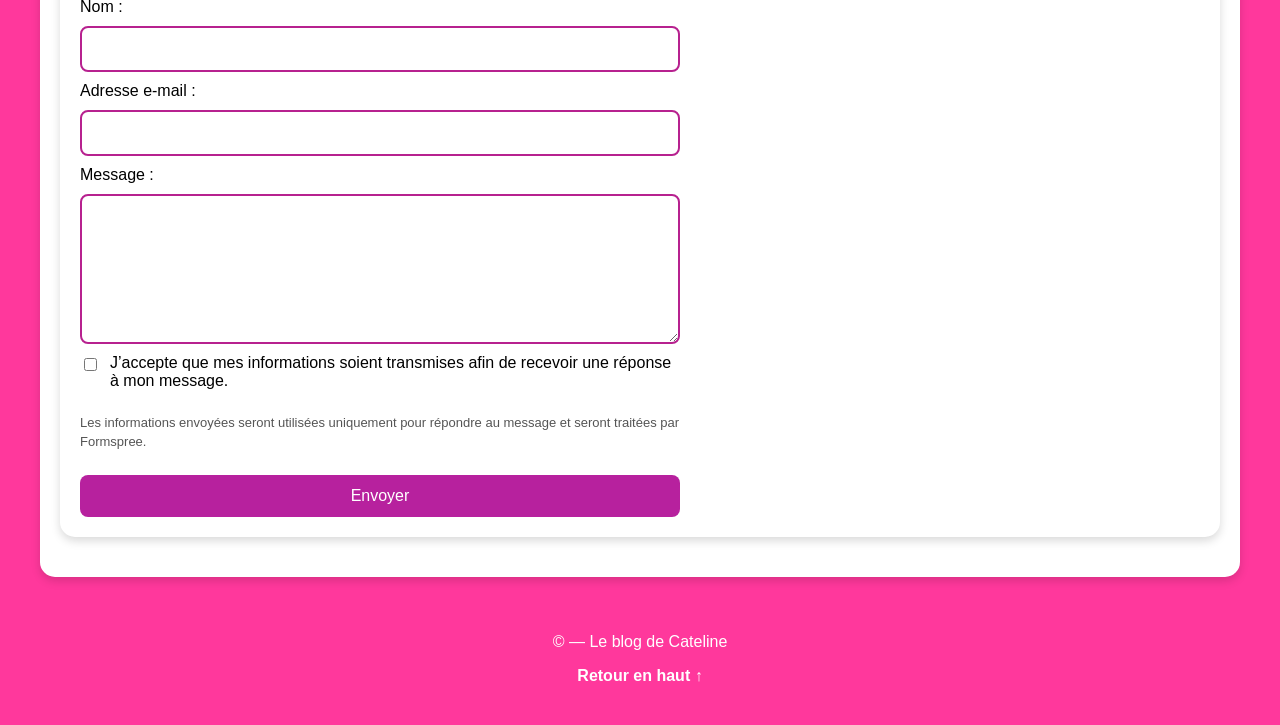
==== commit 7fc883ae: "Add files via upload" ====
--- a/index.html
+++ b/index.html
@@ -158,7 +158,23 @@
                     Découvrez pourquoi j'ai choisi de parler de la danse pour mon examen de TPA.
                 </p>
 
-                <a class="bouton" href="dans-TPA.html">
+                <a class="bouton" href="danse-TPA.html">
+                    Lire la suite
+                </a>
+            </article>
+
+            <article>
+
+                <h3>Mon parcours dans la danse</h3>
+
+                <p class="date">Publié le 8 août 2026</p>
+
+                <p>
+                    Découvrez mon parcours dans la danse et les raisons pour lesquelles au fil des années, <br>
+                    elles est devenue ma plus grande passion.
+                </p>
+
+                <a class="bouton" href="monparcours-danse.html">
                     Lire la suite
                 </a>
             </article>
